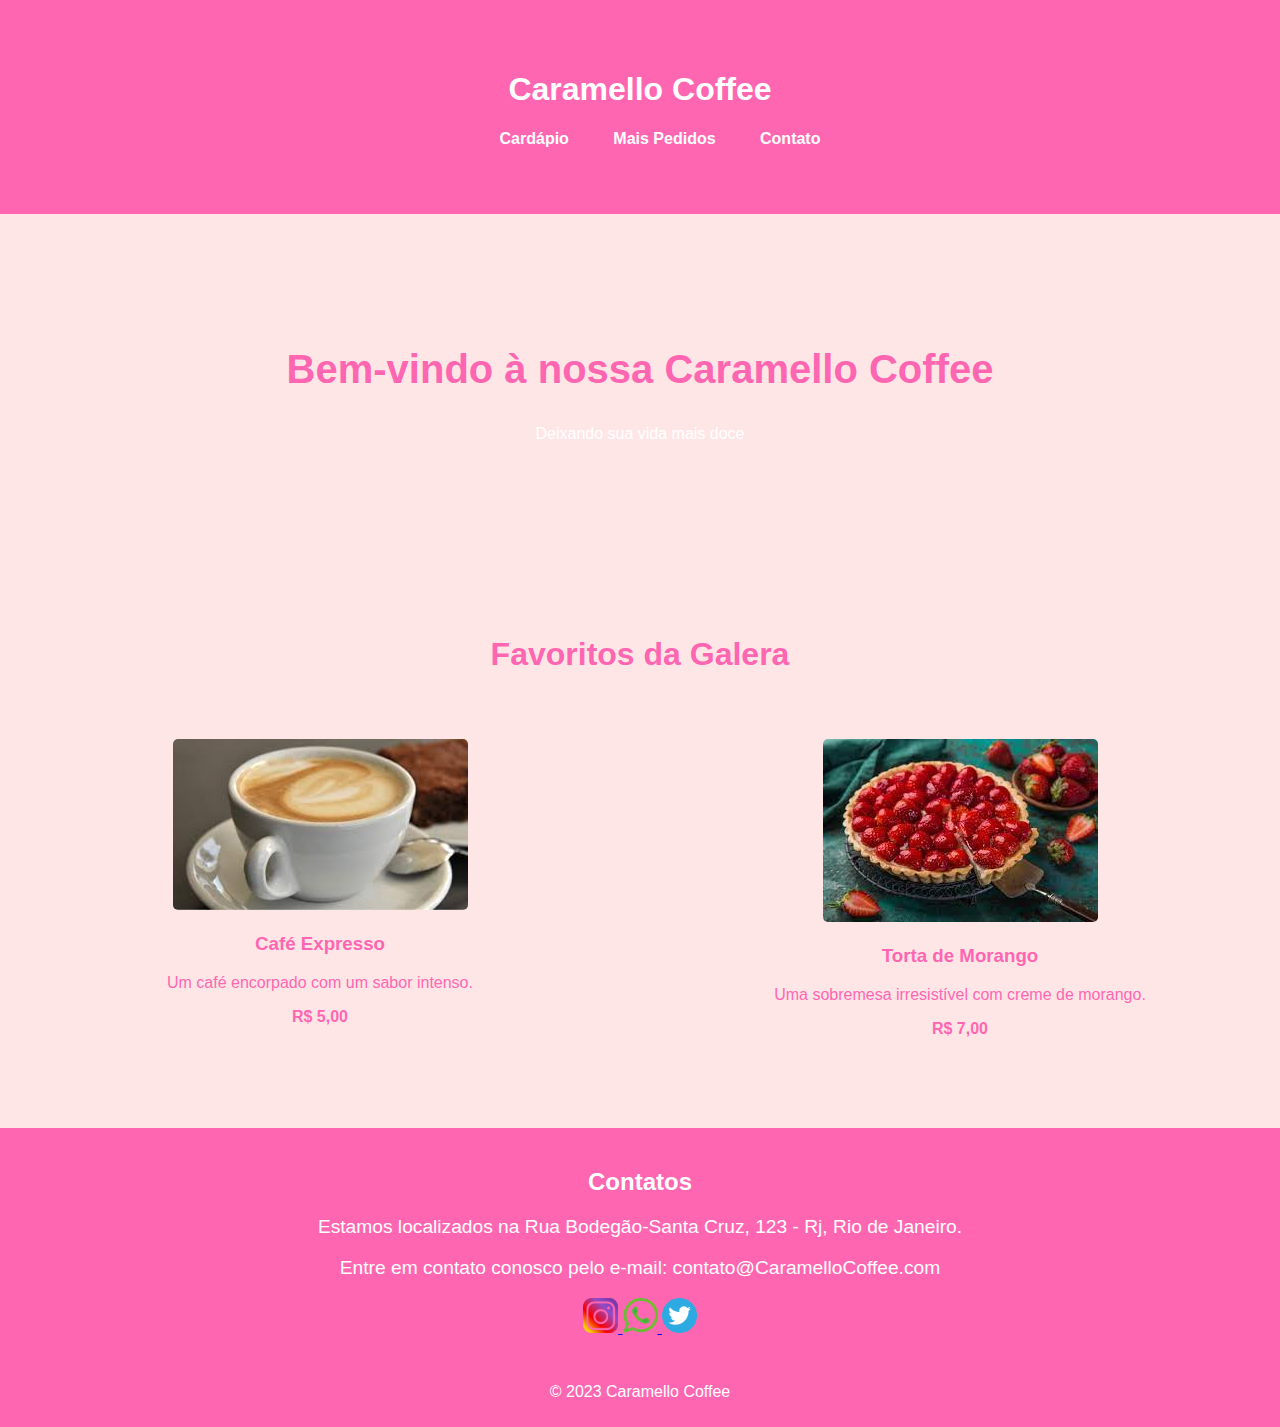
==== index.html @ 716ace48 "Update index.html" ====
<!DOCTYPE html>
<html lang="en">

<head>
    <meta charset="UTF-8">
    <meta name="viewport" content="width=device-width, initial-scale=1.0">
    <title>Caramello Coffee</title>
</head>

<style>
   
    body {
        font-family: Arial, sans-serif;
        background-color: #ffe6e6;
        color: #ff66b2;
        margin: 0;
        padding: 0;
    }

    header {
        background-color: #ff66b2;
        color: #fff;
        text-align: center;
        padding: 50px 0;
    }

    header h1 {
        font-size: 2em;
    }

    nav ul {
        list-style: none;
    }

    nav li {
        display: inline;
        margin: 0 20px;
    }

    nav a {
        text-decoration: none;
        color: #fff;
        font-weight: bold;
    }

    .hero {
        background-image: url('coffee-shop.jpg');
        background-size: cover;
        text-align: center;
        padding: 100px 0;
        color: #fff;
    }

    .hero h2 {
        font-size: 2.5em;
        color: #ff66b2;
    }

    .menu {
        text-align: center;
        padding: 50px 0;
    }

    .menu h2 {
        font-size: 2em;
    }

    .menu-item {
        display: inline-block;
        margin: 20px;
     flex: 1;
        padding: 20px;
    }
.container{
    display:flex;
}

    .menu-item img {
        max-width: 100%;
        border-radius: 5px;
    }

    .price {
        display: block;
        font-weight: bold;
        color: #ff66b2;
    }

    .contact {
        text-align: center;
        background-color: #ff66b2;
        color: #fff;
        padding: 20px 0;
    }

    .contact p {
        font-size: 1.2em;
    }

    footer {
        background-color: #ff66b2;
        text-align: center;
        color: #fff;
        padding: 10px 0;
    }
</style>

<body>
    <header>
        <h1>Caramello Coffee</h1>
        <nav>
            <ul>
                <li><a href="cardapio.html">Cardápio</a></li>
                <li><a href="#fav">Mais Pedidos</a></li>
                <li><a href="#contact">Contato</a></li>
            </ul>
        </nav>
    </header>

    <section class="hero">
        <h2>Bem-vindo à nossa Caramello Coffee</h2>
        <p>Deixando sua vida mais doce</p>
    </section>

    <section class="menu">
        <h2>Favoritos da Galera</h2>
        <div class="container">
        <div class="menu-item">
            <img src="imagens\images.jfif" alt="Café Expresso">
            <h3>Café Expresso</h3>
            <p>Um café encorpado com um sabor intenso.</p>
            <span class="price">R$ 5,00</span>
        </div>
        <div class="menu-item">
            <img src="imagens\torta.jfif" alt="Torta de Morango">
            <h3>Torta de Morango</h3>
            <p>Uma sobremesa irresistível com creme de morango.</p>
            <span class="price">R$ 7,00</span>
        </div>
        </div>
    </section>

    <section class="contact">
        <h2>Contatos</h2>
        <p>Estamos localizados na Rua Bodegão-Santa Cruz, 123 - Rj, Rio de Janeiro.</p>
        <p>Entre em contato conosco pelo e-mail: contato@CaramelloCoffee.com</p>
        <a href="https://www.instagram.com/_021_asafe/">
            <img src="imagens\Instagram.png" width="35px" height="35px" alt="Instagram">
        </a>
        <a href="https://wa.me//5521983969653">
            <img src="imagens\whats2.png" width="35px" height="35px" alt="WhatsApp">
        </a>
        <a href="https://twitter.com/jnzx07">
            <img src="imagens\tt.png" width="35px" height="35px" alt="Twitter">
        </a>
    </section>

    <footer>
        <p>&copy; 2023 Caramello Coffee</p>
    </footer>
</body>

</html>
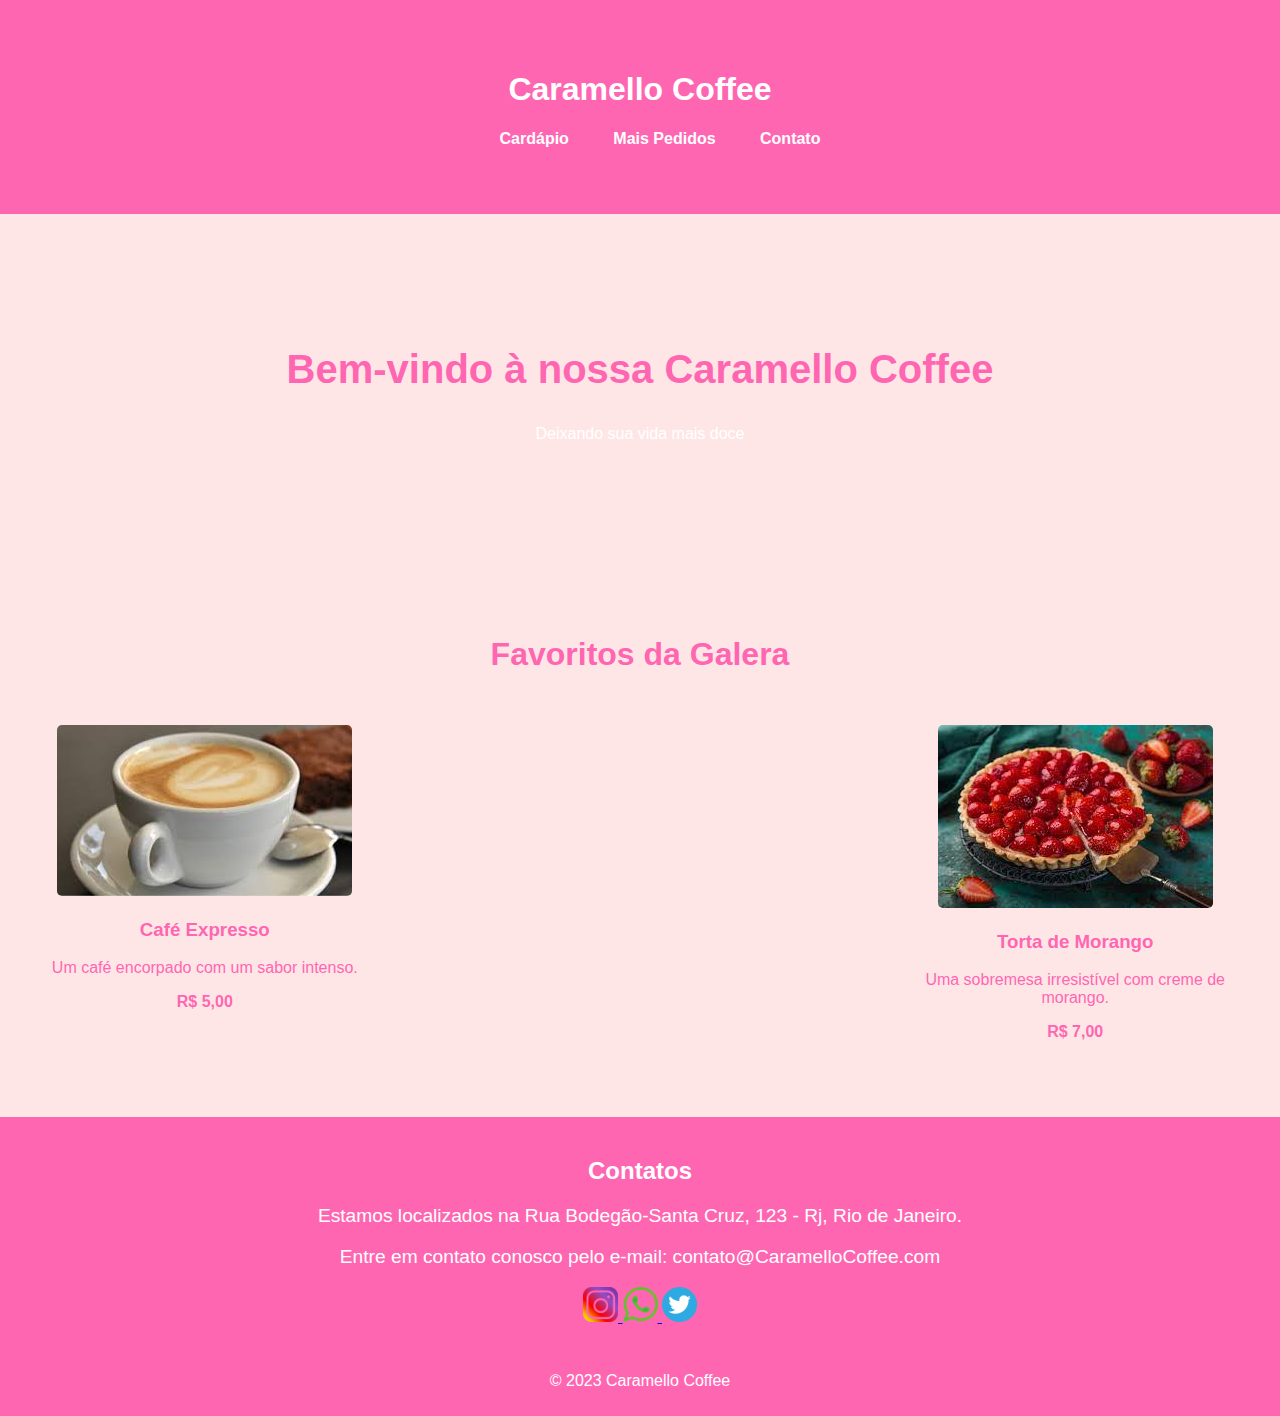
==== commit ad935bc4: "Update index.html" ====
--- a/index.html
+++ b/index.html
@@ -67,13 +67,16 @@
 
     .menu-item {
         display: inline-block;
-        margin: 20px;
-     flex: 1;
-        padding: 20px;
+        width: 32%;
+        padding: 2%;
+        box-sizing: border-box;
     }
-.container{
-    display:flex;
-}
+
+    .container {
+        display: flex;
+        justify-content: space-between;
+        flex-wrap: wrap;
+    }
 
     .menu-item img {
         max-width: 100%;
@@ -102,6 +105,12 @@
         text-align: center;
         color: #fff;
         padding: 10px 0;
+    }
+    @media (max-width:768px){
+    .container{
+        flex-direction:column;
+        align-itens:center;
+    }
     }
 </style>
 
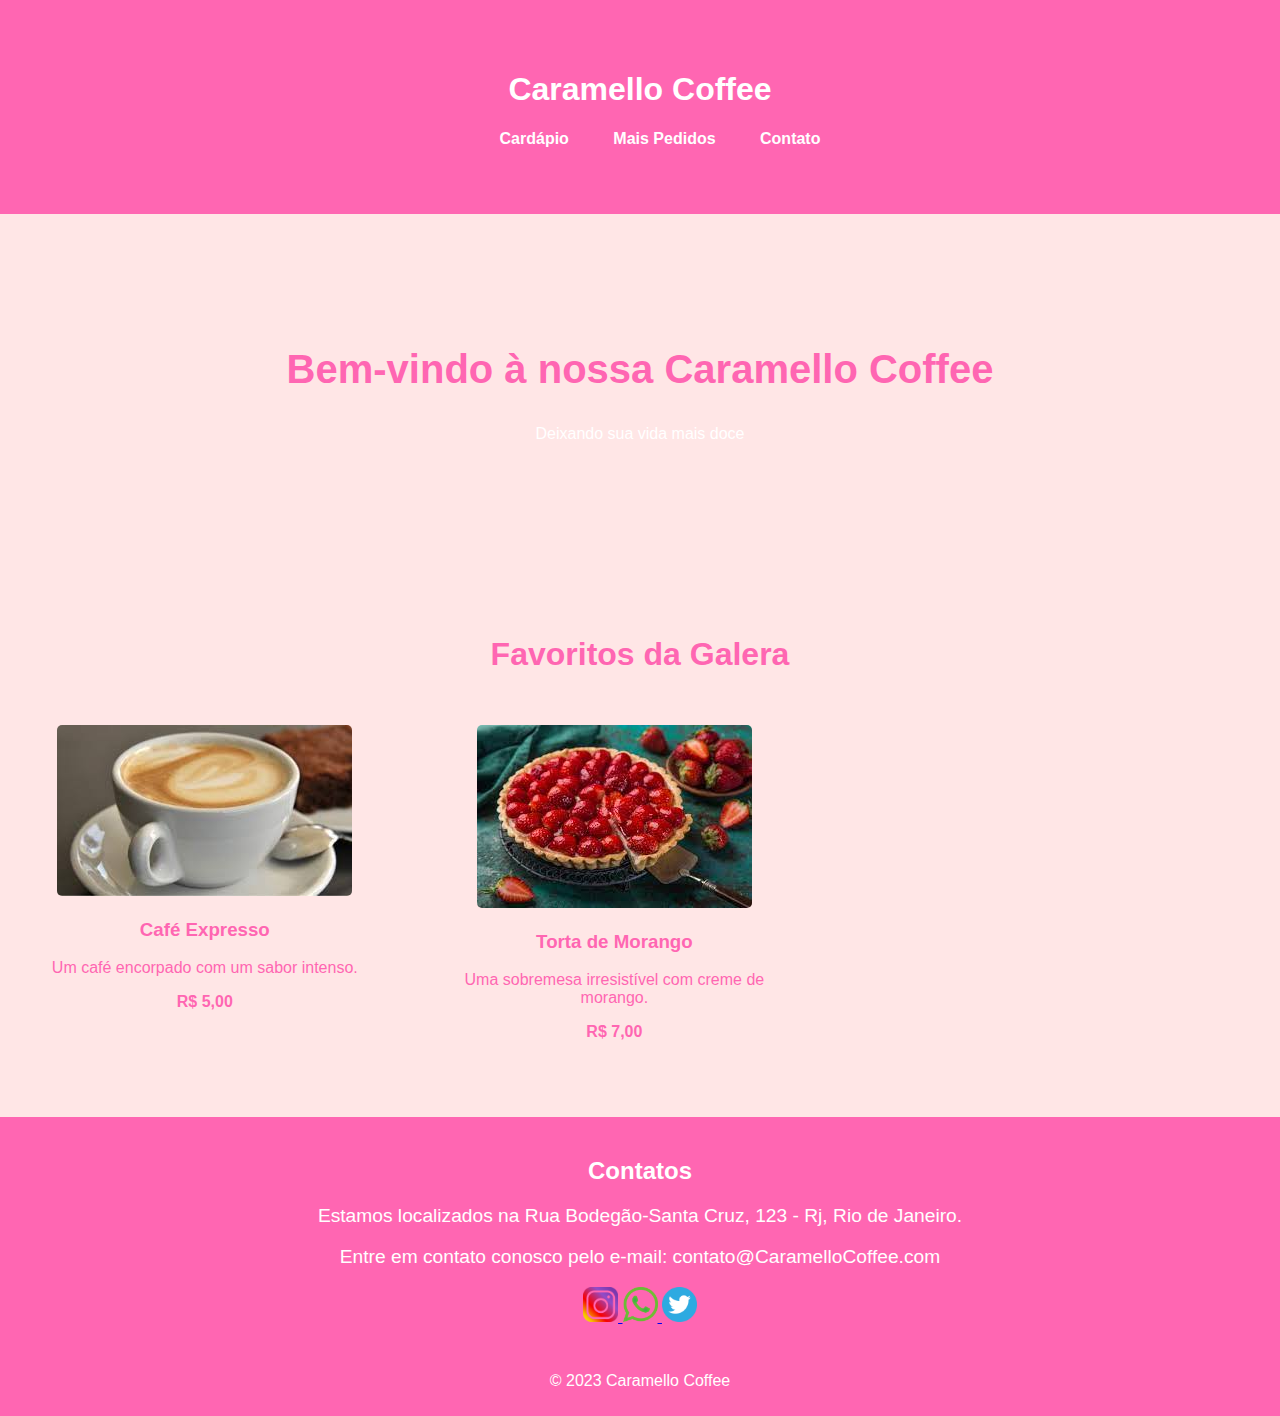
==== commit cdbea41c: "Update index.html" ====
--- a/index.html
+++ b/index.html
@@ -74,7 +74,7 @@
 
     .container {
         display: flex;
-        justify-content: space-between;
+        justify-content: space-arround;
         flex-wrap: wrap;
     }
 
@@ -106,11 +106,11 @@
         color: #fff;
         padding: 10px 0;
     }
-    @media (max-width:768px){
-    .container{
-        flex-direction:column;
-        align-itens:center;
-    }
+     @media (max-width:768px) {
+        .container {
+            flex-direction: column;
+            align-items: center;
+        }
     }
 </style>
 
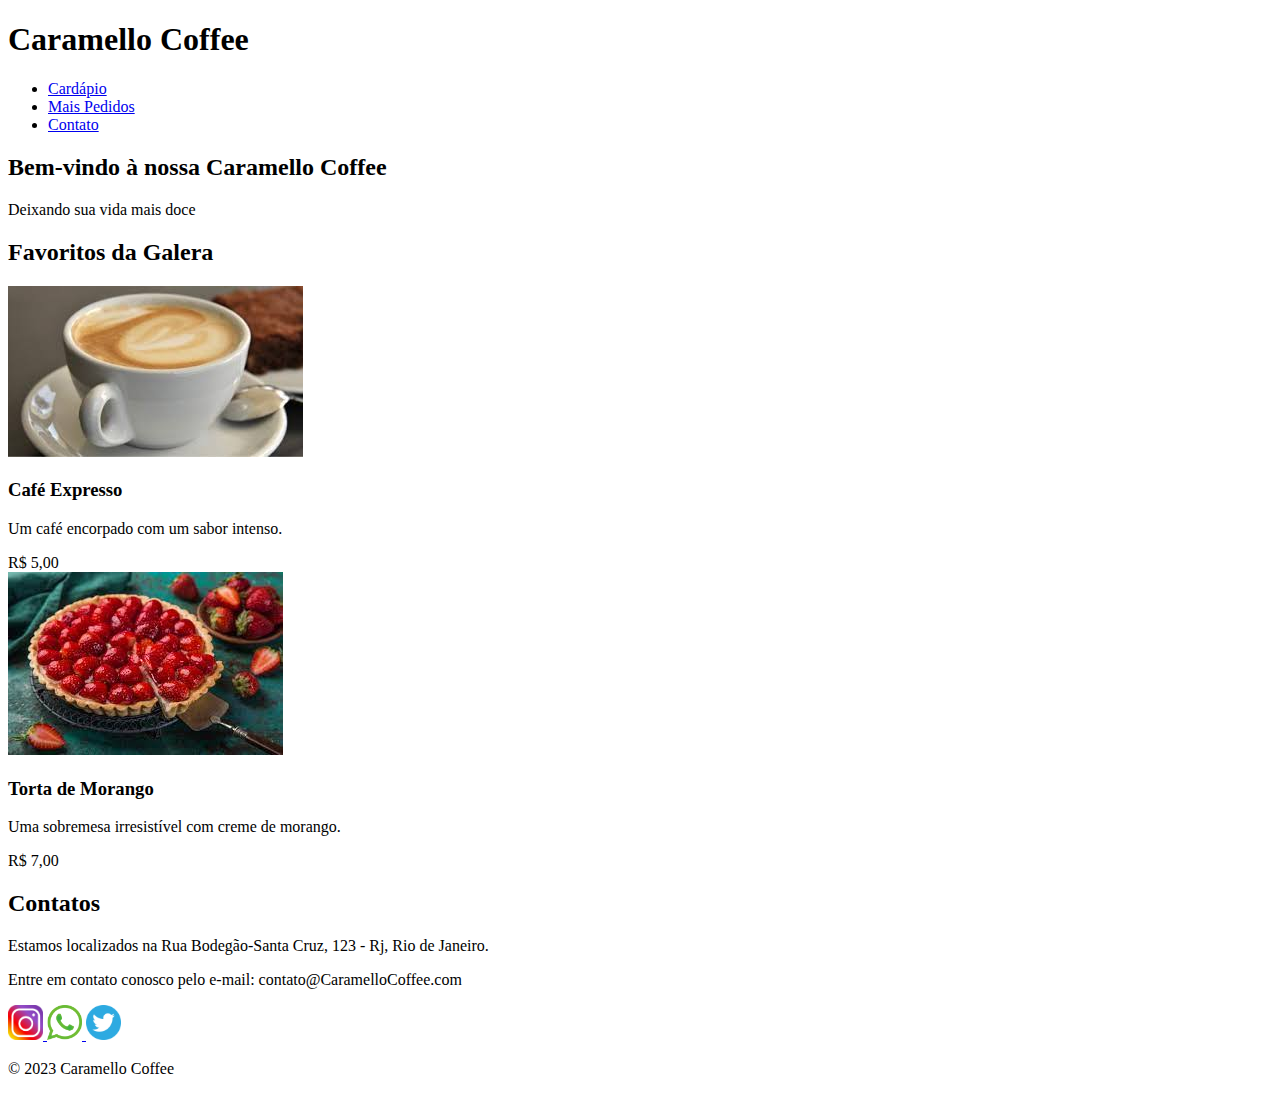
==== commit afa7295b: "Update index.html" ====
--- a/index.html
+++ b/index.html
@@ -5,115 +5,8 @@
     <meta charset="UTF-8">
     <meta name="viewport" content="width=device-width, initial-scale=1.0">
     <title>Caramello Coffee</title>
+    <link rel="stylesheet" type="text/css" href="index.css"/>
 </head>
-
-<style>
-   
-    body {
-        font-family: Arial, sans-serif;
-        background-color: #ffe6e6;
-        color: #ff66b2;
-        margin: 0;
-        padding: 0;
-    }
-
-    header {
-        background-color: #ff66b2;
-        color: #fff;
-        text-align: center;
-        padding: 50px 0;
-    }
-
-    header h1 {
-        font-size: 2em;
-    }
-
-    nav ul {
-        list-style: none;
-    }
-
-    nav li {
-        display: inline;
-        margin: 0 20px;
-    }
-
-    nav a {
-        text-decoration: none;
-        color: #fff;
-        font-weight: bold;
-    }
-
-    .hero {
-        background-image: url('coffee-shop.jpg');
-        background-size: cover;
-        text-align: center;
-        padding: 100px 0;
-        color: #fff;
-    }
-
-    .hero h2 {
-        font-size: 2.5em;
-        color: #ff66b2;
-    }
-
-    .menu {
-        text-align: center;
-        padding: 50px 0;
-    }
-
-    .menu h2 {
-        font-size: 2em;
-    }
-
-    .menu-item {
-        display: inline-block;
-        width: 32%;
-        padding: 2%;
-        box-sizing: border-box;
-    }
-
-    .container {
-        display: flex;
-        justify-content: space-arround;
-        flex-wrap: wrap;
-    }
-
-    .menu-item img {
-        max-width: 100%;
-        border-radius: 5px;
-    }
-
-    .price {
-        display: block;
-        font-weight: bold;
-        color: #ff66b2;
-    }
-
-    .contact {
-        text-align: center;
-        background-color: #ff66b2;
-        color: #fff;
-        padding: 20px 0;
-    }
-
-    .contact p {
-        font-size: 1.2em;
-    }
-
-    footer {
-        background-color: #ff66b2;
-        text-align: center;
-        color: #fff;
-        padding: 10px 0;
-    }
-     @media (max-width:768px) {
-        .container {
-            flex-direction: column;
-            align-items: center;
-        }
-    }
-</style>
-
 <body>
     <header>
         <h1>Caramello Coffee</h1>
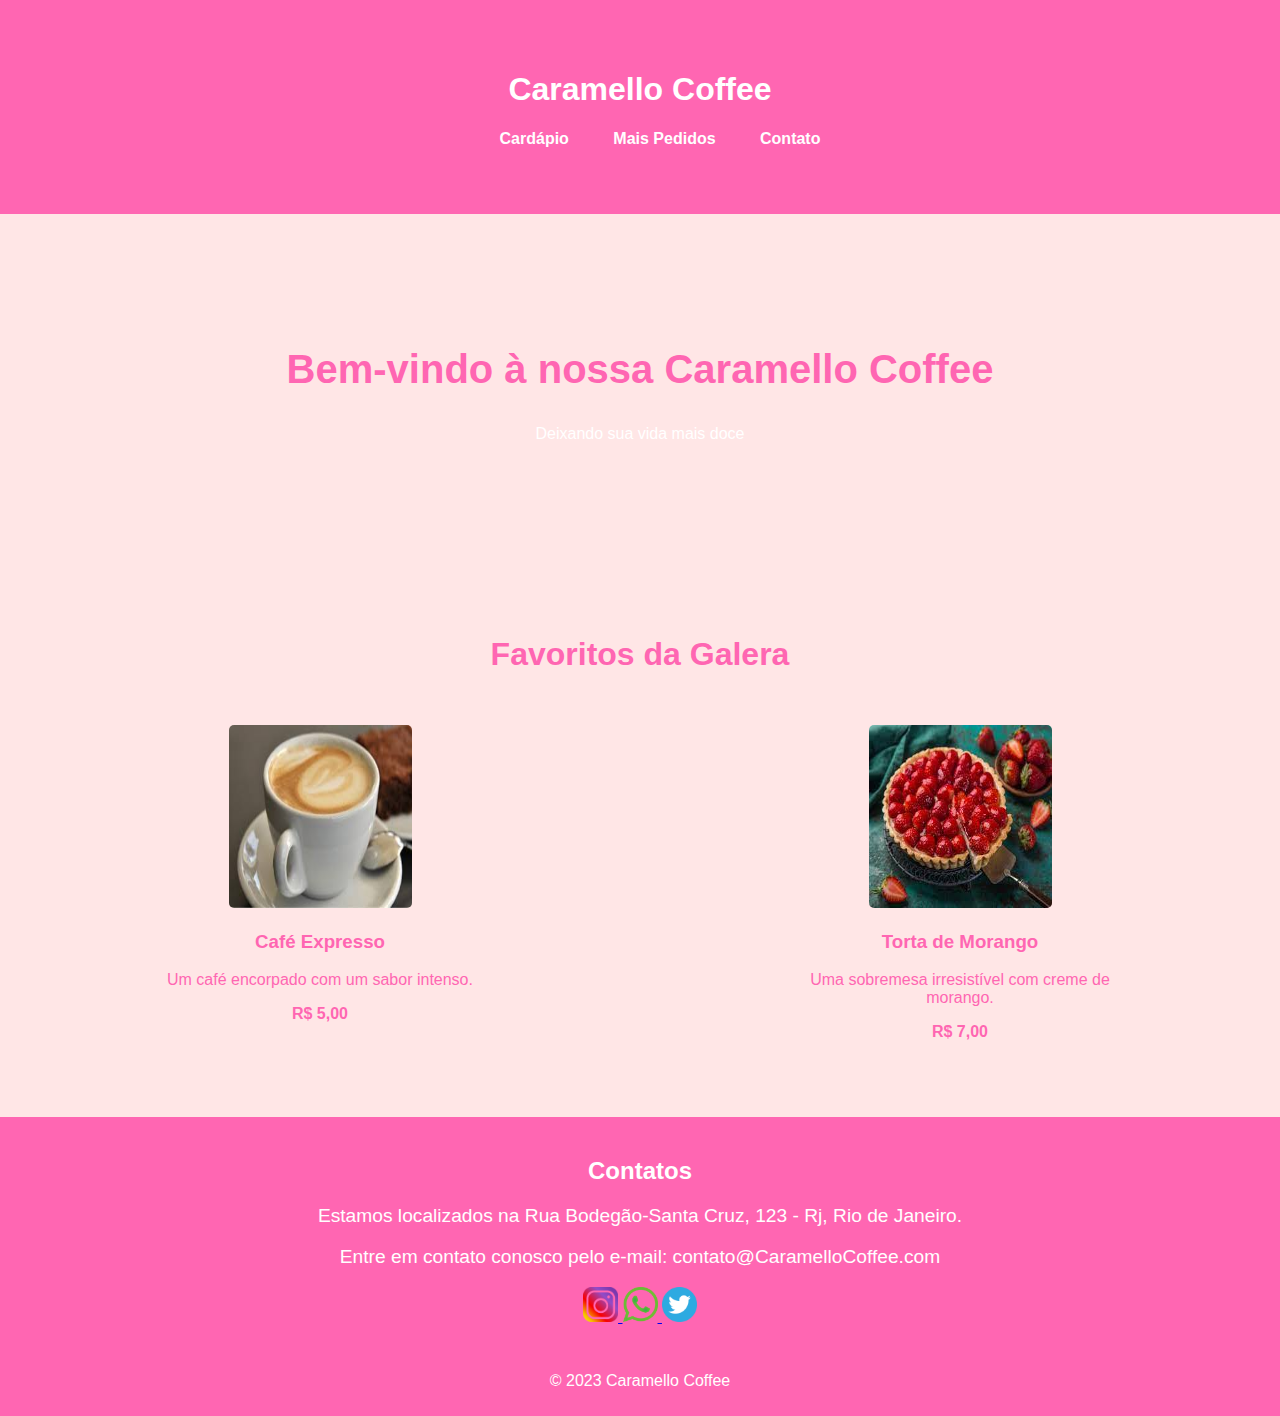
==== commit ea39c6b6: "Update index.html" ====
--- a/index.html
+++ b/index.html
@@ -28,13 +28,13 @@
         <h2>Favoritos da Galera</h2>
         <div class="container">
         <div class="menu-item">
-            <img src="imagens\images.jfif" alt="Café Expresso">
+            <img src="imagens\images.jfif" alt="Café Expresso" style="width: 183px; height: 183px;">
             <h3>Café Expresso</h3>
             <p>Um café encorpado com um sabor intenso.</p>
             <span class="price">R$ 5,00</span>
         </div>
         <div class="menu-item">
-            <img src="imagens\torta.jfif" alt="Torta de Morango">
+            <img src="imagens\torta.jfif" alt="Torta de Morango" style="width: 183px; height: 183px;">
             <h3>Torta de Morango</h3>
             <p>Uma sobremesa irresistível com creme de morango.</p>
             <span class="price">R$ 7,00</span>
--- a/index.css
+++ b/index.css
@@ -0,0 +1,104 @@
+body {
+    font-family: Arial, sans-serif;
+    background-color: #ffe6e6;
+    color: #ff66b2;
+    margin: 0;
+    padding: 0;
+}
+
+header {
+    background-color: #ff66b2;
+    color: #fff;
+    text-align: center;
+    padding: 50px 0;
+}
+
+header h1 {
+    font-size: 2em;
+}
+
+nav ul {
+    list-style: none;
+}
+
+nav li {
+    display: inline;
+    margin: 0 20px;
+}
+
+nav a {
+    text-decoration: none;
+    color: #fff;
+    font-weight: bold;
+}
+
+.hero {
+    background-image: url('coffee-shop.jpg');
+    background-size: cover;
+    text-align: center;
+    padding: 100px 0;
+    color: #fff;
+}
+
+.hero h2 {
+    font-size: 2.5em;
+    color: #ff66b2;
+}
+
+.menu {
+    text-align: center;
+    padding: 50px 0;
+}
+
+.menu h2 {
+    font-size: 2em;
+}
+
+.menu-item {
+    display: inline-block;
+    width: 32%;
+    padding: 2%;
+    box-sizing: border-box;
+}
+
+.container {
+    display: flex;
+    justify-content:space-around;
+    flex-wrap: wrap;
+}
+
+.menu-item img {
+    max-width: 100%;
+    border-radius: 5px;
+}
+
+.price {
+    display: block;
+    font-weight: bold;
+    color: #ff66b2;
+}
+
+.contact {
+    text-align: center;
+    background-color: #ff66b2;
+    color: #fff;
+    padding: 20px 0;
+}
+
+.contact p {
+    font-size: 1.2em;
+}
+
+footer {
+    background-color: #ff66b2;
+    text-align: center;
+    color: #fff;
+    padding: 10px 0;
+}
+
+@media (max-width:768px) {
+    .container {
+        flex-direction: column;
+        align-items: center;
+    }
+}